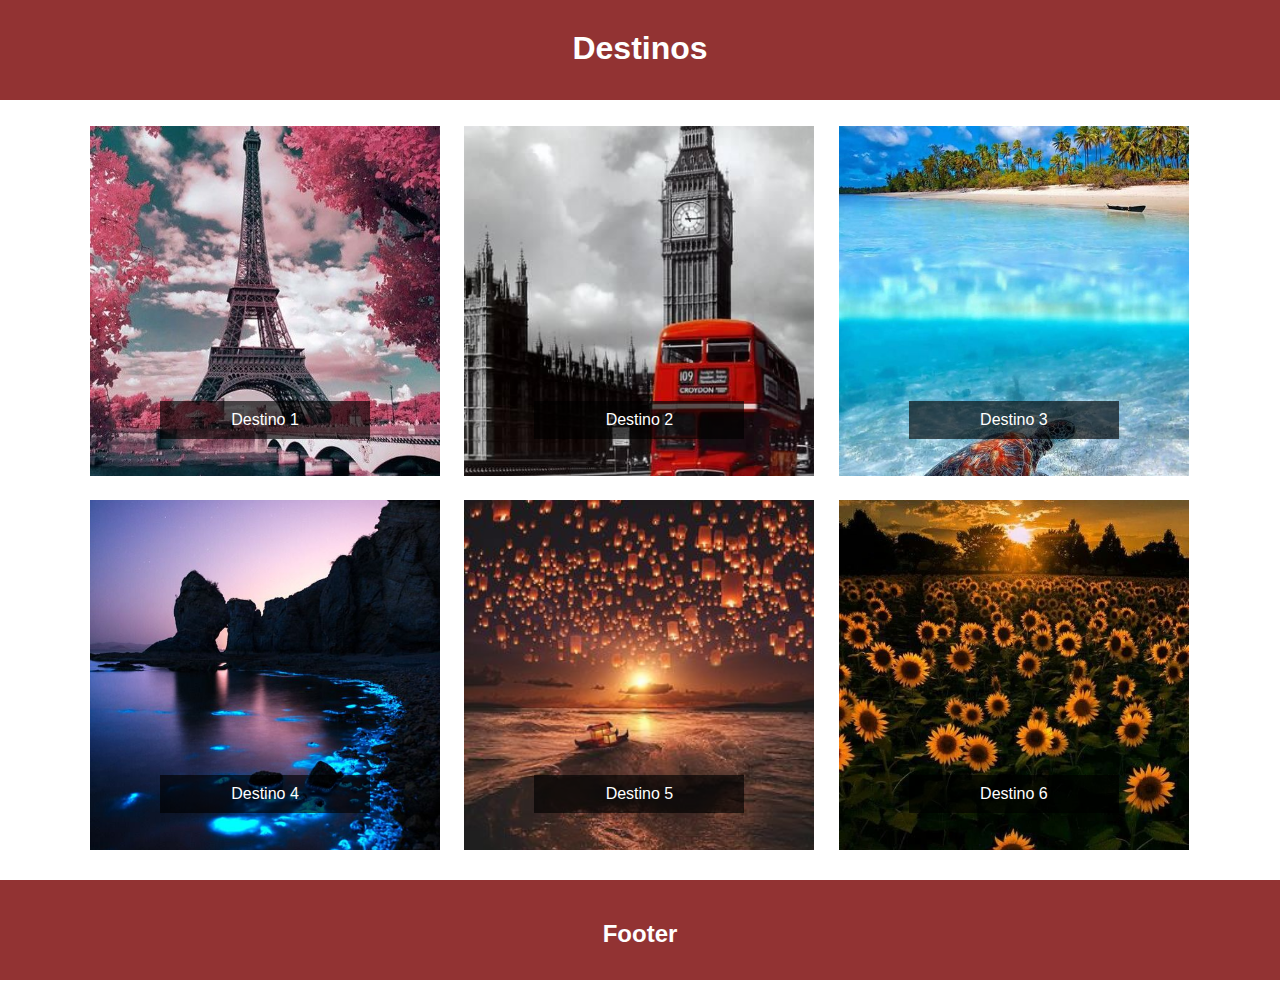
==== Quiz/pagina-principal/index.html @ f3ce5412 "Subo la pagina principal y las carpetas" ====
<html lang="en">
<head>
    <meta charset="UTF-8">
    <title>Quiz</title>
    <link rel="stylesheet" href="css/styles.css">
</head>
<body>
    <!-- Header-->
    <header id="header">
        <h1>Destinos</h1>
    </header>
    <!-- End Header-->

    <!--Container-->
    <div id="container">
        <ul>
            <li class="cuadro" id="lugar1"><a href="#">Destino 1</a></li>
            <li class="cuadro" id="lugar2"><a href="#">Destino 2</a></li>
            <li class="cuadro" id="lugar3"><a href="#">Destino 3</a></li>
            <li class="cuadro" id="lugar4"><a href="#">Destino 4</a></li>
            <li class="cuadro" id="lugar5"><a href="#">Destino 5</a></li>
            <li class="cuadro" id="lugar6"><a href="#">Destino 6</a></li>
        </ul>
    </div>
    <!--Container-->

    <!-- Footer-->
    <footer>
        <div id="footer">
            <h2>Footer</h2>
        </div>
    </footer>
    <!-- End Footer-->
</body>
</html>
---- Quiz/pagina-principal/css/styles.css ----
/*
* Quiz 
* Pagina principal
*/

/***********
     a
***********/

a{
    text-decoration: none;
    text-align: center;
    color: white;
    position: absolute;
    width: 60%;
    top: 275px;
    background-color: rgba(0, 0, 0, 0.644);
    padding: 10px 0;
    margin: auto;
    left: 0;
    right: 0;
    transition: 0.4s;
  }

  a:hover {
      background-color: rgba(255, 255, 255, 0.76);
      color:black;
  }



/***********
     b
***********/

  body{
    margin: 0;
    font-family: Arial, Helvetica, sans-serif;
  }



/***********
     c
***********/

#container{
    width: 1200px;
    margin: 0 auto;
  }

.cuadro {
    width: 350px;
    height:350px;
    background-size: cover;
    background-position: center;
    display: inline-block;
    margin: 10px;
    position: relative;
}



/***********
     f
***********/

#footer {
    height: 100px;
    background-color: rgb(146, 51, 51);
    margin: 0;
}


/***********
     h
***********/

h1 {
    color: white;
    text-align: center;
    margin: 0;
    padding: 30px;
}

h2 {
    color: white;
    text-align: center;
    padding: 40px;
    margin: 0;
}

#header {
    height: 100px;
    background-color: rgb(146, 51, 51);
}


/***********
     l
***********/

#lugar1 {
    background-image: url("../img/1.jpg");
}

#lugar2 {
    background-image: url("../img/2.jpg");
}

#lugar3 {
    background-image: url("../img/3.jpg");
}

#lugar4 {
    background-image: url("../img/4.jpg");
}

#lugar5 {
    background-image: url("../img/5.jpg");
}

#lugar6 {
    background-image: url("../img/6.jpg");
}
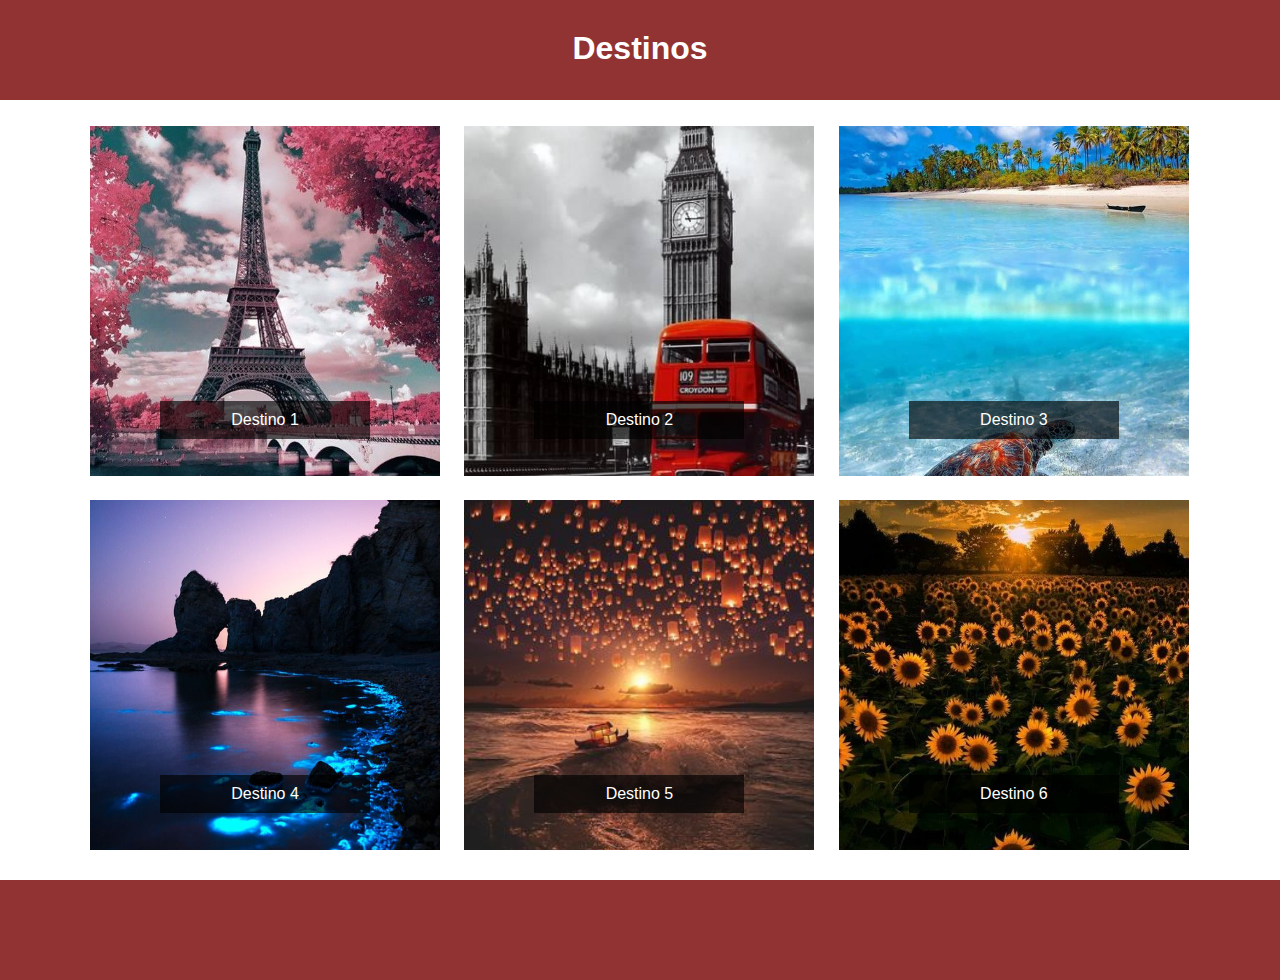
==== commit 7d7b104a: "Agrego los ultimos cambios de la pagina" ====
--- a/Quiz/pagina-principal/index.html
+++ b/Quiz/pagina-principal/index.html
@@ -14,12 +14,12 @@
     <!--Container-->
     <div id="container">
         <ul>
-            <li class="cuadro" id="lugar1"><a href="#">Destino 1</a></li>
-            <li class="cuadro" id="lugar2"><a href="#">Destino 2</a></li>
-            <li class="cuadro" id="lugar3"><a href="#">Destino 3</a></li>
-            <li class="cuadro" id="lugar4"><a href="#">Destino 4</a></li>
-            <li class="cuadro" id="lugar5"><a href="#">Destino 5</a></li>
-            <li class="cuadro" id="lugar6"><a href="#">Destino 6</a></li>
+            <li class="cuadro" id="lugar1"><a href="../pagina-destino/index.html">Destino 1</a></li>
+            <li class="cuadro" id="lugar2"><a href="../pagina-destino/index.html">Destino 2</a></li>
+            <li class="cuadro" id="lugar3"><a href="../pagina-destino/index.html">Destino 3</a></li>
+            <li class="cuadro" id="lugar4"><a href="../pagina-destino/index.html">Destino 4</a></li>
+            <li class="cuadro" id="lugar5"><a href="../pagina-destino/index.html">Destino 5</a></li>
+            <li class="cuadro" id="lugar6"><a href="../pagina-destino/index.html">Destino 6</a></li>
         </ul>
     </div>
     <!--Container-->
@@ -27,7 +27,6 @@
     <!-- Footer-->
     <footer>
         <div id="footer">
-            <h2>Footer</h2>
         </div>
     </footer>
     <!-- End Footer-->
